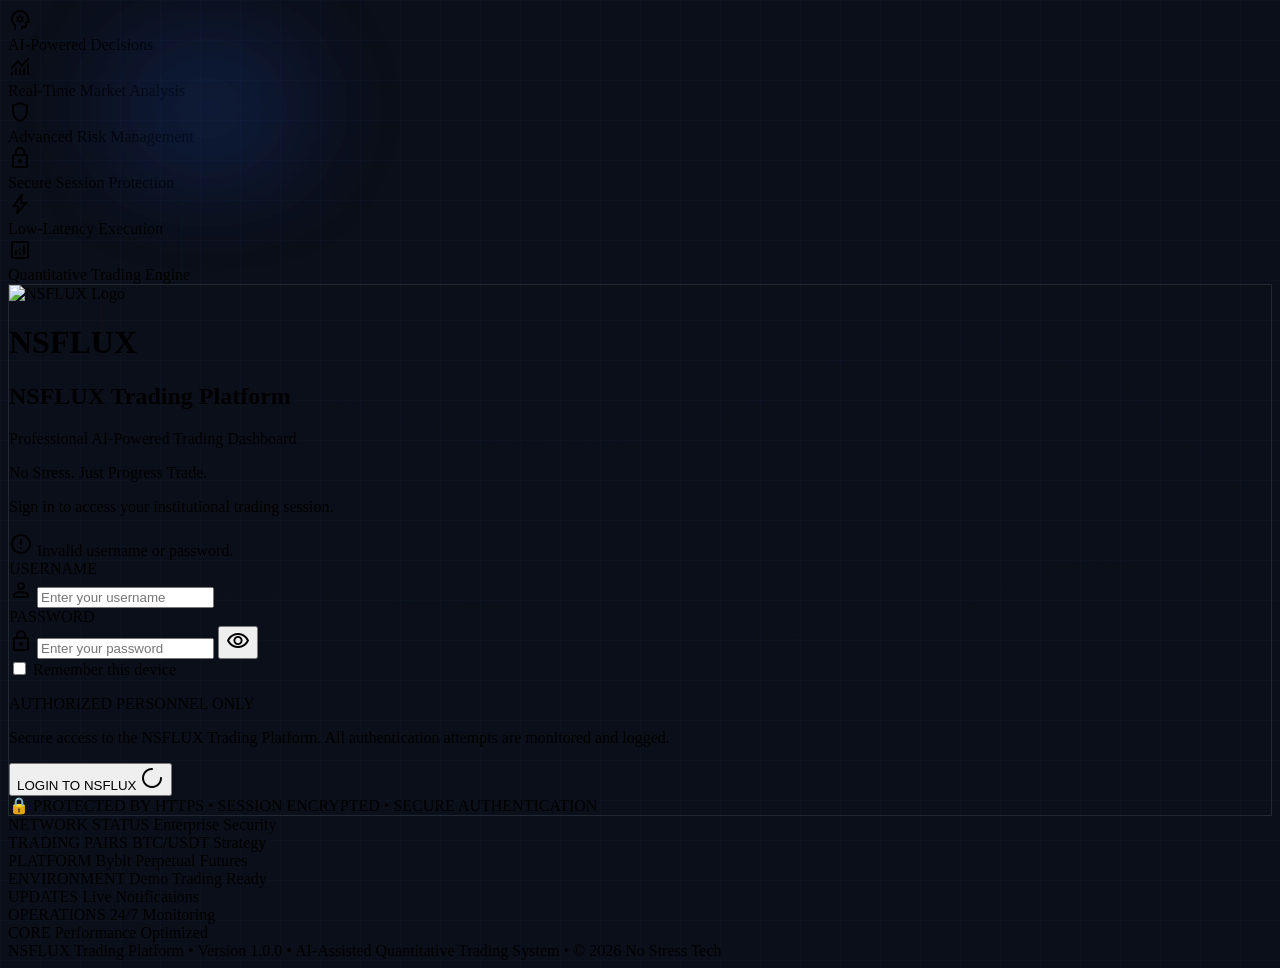
==== web/templates/login.html @ 2c385368 "feat(auth): upgrade dashboard authentication to session-based institutional login - Replaced browser" ====
<!DOCTYPE html>
<html class="dark" lang="en">
<head>
    <meta charset="utf-8"/>
    <meta content="width=device-width, initial-scale=1.0" name="viewport"/>
    <title>NSFLUX | Institutional Login</title>
    <script src="https://cdn.tailwindcss.com?plugins=forms,container-queries"></script>
    <link href="https://fonts.googleapis.com/css2?family=Inter:wght@400;500;600;700&family=JetBrains+Mono:wght@500&display=swap" rel="stylesheet"/>
    <link href="https://fonts.googleapis.com/css2?family=Material+Symbols+Outlined:wght,FILL@100..700,0..1&display=swap" rel="stylesheet"/>
    <script id="tailwind-config">
        tailwind.config = {
            darkMode: "class",
            theme: {
                extend: {
                    "colors": {
                        "on-secondary-fixed-variant": "#004395",
                        "on-background": "#d4e4fa",
                        "surface-variant": "#273647",
                        "on-surface-variant": "#c6c6cc",
                        "on-tertiary": "#3d2d22",
                        "surface": "#051424",
                        "surface-container-highest": "#273647",
                        "secondary-fixed-dim": "#adc6ff",
                        "error": "#ffb4ab",
                        "tertiary": "#dbc2b1",
                        "tertiary-fixed": "#f8ddcc",
                        "on-primary-fixed": "#171b26",
                        "secondary": "#adc6ff",
                        "on-secondary-container": "#e6ecff",
                        "inverse-on-surface": "#233143",
                        "on-tertiary-fixed-variant": "#554337",
                        "on-error": "#690005",
                        "inverse-primary": "#5a5e6a",
                        "surface-dim": "#051424",
                        "surface-container": "#122131",
                        "background": "#051424",
                        "on-error-container": "#ffdad6",
                        "outline-variant": "#46464c",
                        "surface-container-lowest": "#010f1f",
                        "tertiary-container": "#180c04",
                        "surface-tint": "#c3c6d4",
                        "on-primary": "#2c303b",
                        "inverse-surface": "#d4e4fa",
                        "on-secondary": "#002e6a",
                        "on-tertiary-fixed": "#26190e",
                        "primary-fixed-dim": "#c3c6d4",
                        "outline": "#909096",
                        "secondary-fixed": "#d8e2ff",
                        "surface-bright": "#2c3a4c",
                        "tertiary-fixed-dim": "#dbc2b1",
                        "primary-fixed": "#dfe2f1",
                        "on-surface": "#d4e4fa",
                        "error-container": "#93000a",
                        "on-secondary-fixed": "#001a42",
                        "surface-container-low": "#0d1c2d",
                        "surface-container-high": "#1c2b3c",
                        "on-primary-fixed-variant": "#434652",
                        "secondary-container": "#0566d9",
                        "on-primary-container": "#787b88",
                        "primary-container": "#0b0f19",
                        "on-tertiary-container": "#8d7869",
                        "primary": "#c3c6d4"
                    },
                    "borderRadius": {
                        "DEFAULT": "0.25rem",
                        "lg": "0.5rem",
                        "xl": "0.75rem",
                        "full": "9999px"
                    },
                    "spacing": {
                        "input-height": "40px",
                        "card-gap": "16px",
                        "sidebar-width": "280px",
                        "unit": "4px",
                        "gutter": "12px",
                        "container-padding": "24px"
                    },
                    "fontFamily": {
                        "headline-sm": ["Inter"],
                        "label-caps": ["Inter"],
                        "display-lg": ["Inter"],
                        "body-lg": ["Inter"],
                        "headline-md": ["Inter"],
                        "data-mono": ["JetBrains Mono"],
                        "body-md": ["Inter"],
                        "headline-sm-mobile": ["Inter"]
                    },
                    "fontSize": {
                        "headline-sm": ["18px", {"lineHeight": "1.4", "fontWeight": "600"}],
                        "label-caps": ["11px", {"lineHeight": "1", "letterSpacing": "0.05em", "fontWeight": "700"}],
                        "display-lg": ["48px", {"lineHeight": "1.1", "letterSpacing": "-0.02em", "fontWeight": "700"}],
                        "body-lg": ["16px", {"lineHeight": "1.6", "fontWeight": "400"}],
                        "headline-md": ["24px", {"lineHeight": "1.3", "fontWeight": "600"}],
                        "data-mono": ["13px", {"lineHeight": "1.2", "fontWeight": "500"}],
                        "body-md": ["14px", {"lineHeight": "1.5", "fontWeight": "400"}],
                        "headline-sm-mobile": ["16px", {"lineHeight": "1.4", "fontWeight": "600"}]
                    }
                }
            }
        }
    </script>
    <style>
        body {
            background-color: #0b0f19;
            background-image: 
                linear-gradient(rgba(37, 99, 235, 0.03) 1px, transparent 1px),
                linear-gradient(90deg, rgba(37, 99, 235, 0.03) 1px, transparent 1px);
            background-size: 40px 40px;
            overflow-x: hidden;
        }

        .market-lines {
            position: fixed;
            inset: 0;
            z-index: -1;
            opacity: 0.15;
            pointer-events: none;
        }

        .chart-glow {
            position: absolute;
            width: 400px;
            height: 200px;
            background: radial-gradient(circle, rgba(37, 99, 235, 0.1) 0%, transparent 70%);
            filter: blur(40px);
        }

        .input-focus-effect:focus-within {
            box-shadow: 0 0 0 1px #2563EB;
        }

        .glass-stroke {
            border: 1px solid rgba(255, 255, 255, 0.1);
        }
    </style>
</head>
<body class="min-h-screen flex flex-col font-body-md text-on-background">
<!-- Ambient Market Background Elements -->
<div class="market-lines">
    <svg height="100%" width="100%" xmlns="http://www.w3.org/2000/svg">
        <path d="M0 400 Q 200 350 400 420 T 800 380 T 1200 450 T 1600 400" fill="none" stroke="rgba(37, 99, 235, 0.2)" stroke-width="1"></path>
        <path d="M0 600 Q 300 580 600 620 T 1000 590 T 1400 650" fill="none" stroke="rgba(16, 185, 129, 0.15)" stroke-width="1"></path>
        <rect fill="rgba(239, 68, 68, 0.1)" height="40" width="4" x="100" y="300"></rect>
        <rect fill="rgba(239, 68, 68, 0.2)" height="80" width="1" x="101.5" y="280"></rect>
        <rect fill="rgba(16, 185, 129, 0.1)" height="60" width="4" x="180" y="220"></rect>
        <rect fill="rgba(16, 185, 129, 0.2)" height="100" width="1" x="181.5" y="200"></rect>
    </svg>
</div>
<div class="chart-glow top-1/4 -left-20"></div>
<div class="chart-glow bottom-1/4 -right-20"></div>

<main class="flex-grow flex items-center justify-center px-container-padding py-12 relative z-10">
    <div class="w-full max-w-[1200px] grid grid-cols-1 lg:grid-cols-12 gap-8 items-center">
        <!-- Left Info Panel -->
        <div class="hidden lg:flex lg:col-span-3 flex-col gap-6">
            <div class="space-y-6">
                <div class="flex items-center gap-4 group cursor-default">
                    <div class="w-10 h-10 rounded-lg bg-surface-container flex items-center justify-center text-primary border border-white/5 transition-all group-hover:border-primary/50">
                        <span class="material-symbols-outlined text-[20px]">psychology</span>
                    </div>
                    <span class="font-headline-sm text-headline-sm text-on-surface-variant group-hover:text-primary transition-colors">AI-Powered Decisions</span>
                </div>
                <div class="flex items-center gap-4 group cursor-default">
                    <div class="w-10 h-10 rounded-lg bg-surface-container flex items-center justify-center text-primary border border-white/5 transition-all group-hover:border-primary/50">
                        <span class="material-symbols-outlined text-[20px]">monitoring</span>
                    </div>
                    <span class="font-headline-sm text-headline-sm text-on-surface-variant group-hover:text-primary transition-colors">Real-Time Market Analysis</span>
                </div>
                <div class="flex items-center gap-4 group cursor-default">
                    <div class="w-10 h-10 rounded-lg bg-surface-container flex items-center justify-center text-primary border border-white/5 transition-all group-hover:border-primary/50">
                        <span class="material-symbols-outlined text-[20px]">shield</span>
                    </div>
                    <span class="font-headline-sm text-headline-sm text-on-surface-variant group-hover:text-primary transition-colors">Advanced Risk Management</span>
                </div>
                <div class="flex items-center gap-4 group cursor-default">
                    <div class="w-10 h-10 rounded-lg bg-surface-container flex items-center justify-center text-primary border border-white/5 transition-all group-hover:border-primary/50">
                        <span class="material-symbols-outlined text-[20px]">lock</span>
                    </div>
                    <span class="font-headline-sm text-headline-sm text-on-surface-variant group-hover:text-primary transition-colors">Secure Session Protection</span>
                </div>
                <div class="flex items-center gap-4 group cursor-default">
                    <div class="w-10 h-10 rounded-lg bg-surface-container flex items-center justify-center text-primary border border-white/5 transition-all group-hover:border-primary/50">
                        <span class="material-symbols-outlined text-[20px]">bolt</span>
                    </div>
                    <span class="font-headline-sm text-headline-sm text-on-surface-variant group-hover:text-primary transition-colors">Low-Latency Execution</span>
                </div>
                <div class="flex items-center gap-4 group cursor-default">
                    <div class="w-10 h-10 rounded-lg bg-surface-container flex items-center justify-center text-primary border border-white/5 transition-all group-hover:border-primary/50">
                        <span class="material-symbols-outlined text-[20px]">analytics</span>
                    </div>
                    <span class="font-headline-sm text-headline-sm text-on-surface-variant group-hover:text-primary transition-colors">Quantitative Trading Engine</span>
                </div>
            </div>
        </div>

        <!-- Central Login Card -->
        <div class="lg:col-span-6 flex flex-col items-center">
            <div class="w-full max-w-[480px] bg-surface-container-low rounded-xl glass-stroke shadow-2xl p-8 lg:p-10 relative overflow-hidden border-surface-bright">
                <!-- Subtle Header Decoration -->
                <div class="absolute top-0 left-0 w-full h-1 bg-gradient-to-r from-transparent via-primary/30 to-transparent"></div>
                
                <!-- Branding -->
                <div class="flex flex-col items-center mb-8 text-center">
                    <img alt="NSFLUX Logo" class="w-16 h-16 mb-4 object-contain" src="https://lh3.googleusercontent.com/aida-public/[base64]"/>
                    <h1 class="font-headline-md text-headline-md text-primary tracking-tight mb-1">NSFLUX</h1>
                    <h2 class="font-headline-sm text-[16px] font-semibold text-on-surface mb-1">NSFLUX Trading Platform</h2>
                    <p class="font-label-caps text-label-caps text-on-surface-variant opacity-80 mb-1">Professional AI-Powered Trading Dashboard</p>
                    <p class="font-body-md text-body-md italic text-primary/70">No Stress. Just Progress Trade.</p>
                </div>

                <!-- Welcome Header -->
                <div class="mb-6 text-center">
                    <p class="font-body-md text-body-md text-on-surface-variant">Sign in to access your institutional trading session.</p>
                </div>

                <!-- Error Alert Banner -->
                <div id="error-banner" class="hidden mb-6 p-4 rounded-lg bg-error-container/40 border border-error/30 text-error flex items-center gap-3 text-sm">
                    <span class="material-symbols-outlined text-[20px] shrink-0">error</span>
                    <span id="error-message">Invalid username or password.</span>
                </div>

                <!-- Form -->
                <form id="login-form" class="space-y-5" onsubmit="handleLogin(event);">
                    <div class="space-y-2">
                        <label class="font-label-caps text-label-caps text-on-surface-variant ml-1">USERNAME</label>
                        <div class="relative group input-focus-effect rounded-lg bg-surface-container-highest border border-white/5 transition-all">
                            <span class="material-symbols-outlined absolute left-3 top-1/2 -translate-y-1/2 text-on-surface-variant/50 text-[20px]">person</span>
                            <input id="username" required autocomplete="username" class="w-full h-[48px] pl-10 pr-4 bg-transparent border-none focus:ring-0 text-on-surface placeholder:text-on-surface-variant/30 font-body-md" placeholder="Enter your username" type="text"/>
                        </div>
                    </div>

                    <div class="space-y-2">
                        <label class="font-label-caps text-label-caps text-on-surface-variant ml-1">PASSWORD</label>
                        <div class="relative group input-focus-effect rounded-lg bg-surface-container-highest border border-white/5 transition-all">
                            <span class="material-symbols-outlined absolute left-3 top-1/2 -translate-y-1/2 text-on-surface-variant/50 text-[20px]">lock</span>
                            <input id="password-field" required autocomplete="current-password" class="w-full h-[48px] pl-10 pr-12 bg-transparent border-none focus:ring-0 text-on-surface placeholder:text-on-surface-variant/30 font-data-mono" placeholder="Enter your password" type="password"/>
                            <button class="absolute right-3 top-1/2 -translate-y-1/2 text-on-surface-variant/50 hover:text-primary transition-colors" onclick="togglePassword()" type="button">
                                <span class="material-symbols-outlined text-[20px]" id="eye-icon">visibility</span>
                            </button>
                        </div>
                    </div>

                    <!-- Remember Me Checkbox -->
                    <div class="flex items-center justify-between pt-1">
                        <label class="flex items-center gap-2 cursor-pointer group">
                            <input id="remember-me" class="w-4 h-4 rounded border-white/10 bg-surface-container-highest text-secondary focus:ring-secondary/20 transition-all" type="checkbox"/>
                            <span class="font-body-md text-body-md text-on-surface-variant group-hover:text-on-surface transition-colors">Remember this device</span>
                        </label>
                    </div>

                    <!-- Institutional Compliance Notice -->
                    <div class="p-3 bg-surface-container-highest/30 rounded-lg border border-white/5 text-center cursor-default">
                        <p class="font-label-caps text-[10px] text-amber-500/80 font-bold tracking-wider mb-0.5">AUTHORIZED PERSONNEL ONLY</p>
                        <p class="font-body-md text-[11px] text-on-surface-variant/60 leading-tight">Secure access to the NSFLUX Trading Platform. All authentication attempts are monitored and logged.</p>
                    </div>

                    <!-- Login Submit Button -->
                    <button id="submit-btn" type="submit" class="w-full h-[52px] bg-gradient-to-r from-[#2563EB] to-[#3B82F6] text-white font-headline-sm text-headline-sm rounded-lg hover:brightness-110 active:scale-[0.98] transition-all shadow-lg shadow-blue-900/20 uppercase tracking-wide flex items-center justify-center gap-2">
                        <span id="btn-text">LOGIN TO NSFLUX</span>
                        <span id="btn-spinner" class="hidden material-symbols-outlined animate-spin text-[20px]">progress_activity</span>
                    </button>
                </form>

                <!-- Security Badge -->
                <div class="mt-8 flex justify-center">
                    <div class="px-4 py-2 bg-surface-container-highest/50 rounded-full border border-white/5 flex items-center gap-3">
                        <span class="text-secondary text-[14px]">🔒</span>
                        <span class="font-label-caps text-[10px] text-on-surface-variant tracking-wider">PROTECTED BY HTTPS • SESSION ENCRYPTED • SECURE AUTHENTICATION</span>
                    </div>
                </div>
            </div>
        </div>

        <!-- Right Info Panel -->
        <div class="hidden lg:flex lg:col-span-3 flex-col gap-6 text-right">
            <div class="space-y-6">
                <div class="flex flex-col group cursor-default">
                    <span class="font-label-caps text-label-caps text-primary mb-1">NETWORK STATUS</span>
                    <span class="font-headline-sm text-headline-sm text-on-surface-variant group-hover:text-on-surface transition-colors">Enterprise Security</span>
                </div>
                <div class="flex flex-col group cursor-default">
                    <span class="font-label-caps text-label-caps text-primary mb-1">TRADING PAIRS</span>
                    <span class="font-headline-sm text-headline-sm text-on-surface-variant group-hover:text-on-surface transition-colors">BTC/USDT Strategy</span>
                </div>
                <div class="flex flex-col group cursor-default">
                    <span class="font-label-caps text-label-caps text-primary mb-1">PLATFORM</span>
                    <span class="font-headline-sm text-headline-sm text-on-surface-variant group-hover:text-on-surface transition-colors">Bybit Perpetual Futures</span>
                </div>
                <div class="flex flex-col group cursor-default">
                    <span class="font-label-caps text-label-caps text-primary mb-1">ENVIRONMENT</span>
                    <span class="font-headline-sm text-headline-sm text-on-surface-variant group-hover:text-on-surface transition-colors">Demo Trading Ready</span>
                </div>
                <div class="flex flex-col group cursor-default">
                    <span class="font-label-caps text-label-caps text-primary mb-1">UPDATES</span>
                    <span class="font-headline-sm text-headline-sm text-on-surface-variant group-hover:text-on-surface transition-colors">Live Notifications</span>
                </div>
                <div class="flex flex-col group cursor-default">
                    <span class="font-label-caps text-label-caps text-primary mb-1">OPERATIONS</span>
                    <span class="font-headline-sm text-headline-sm text-on-surface-variant group-hover:text-on-surface transition-colors">24/7 Monitoring</span>
                </div>
                <div class="flex flex-col group cursor-default">
                    <span class="font-label-caps text-label-caps text-primary mb-1">CORE</span>
                    <span class="font-headline-sm text-headline-sm text-on-surface-variant group-hover:text-on-surface transition-colors">Performance Optimized</span>
                </div>
            </div>
        </div>
    </div>
</main>

<!-- Footer -->
<footer class="w-full py-8 px-container-padding text-center relative z-10">
    <div class="max-w-2xl mx-auto flex flex-col md:flex-row items-center justify-center gap-2 text-on-surface-variant opacity-60 font-label-caps text-[11px] tracking-wider">
        <span>NSFLUX Trading Platform</span>
        <span class="hidden md:inline text-white/20">•</span>
        <span>Version 1.0.0</span>
        <span class="hidden md:inline text-white/20">•</span>
        <span>AI-Assisted Quantitative Trading System</span>
        <span class="hidden md:inline text-white/20">•</span>
        <span>© 2026 No Stress Tech</span>
    </div>
</footer>

<script>
    function togglePassword() {
        const field = document.getElementById('password-field');
        const icon = document.getElementById('eye-icon');
        if (field.type === 'password') {
            field.type = 'text';
            icon.textContent = 'visibility_off';
        } else {
            field.type = 'password';
            icon.textContent = 'visibility';
        }
    }

    async function handleLogin(event) {
        event.preventDefault();
        
        const usernameInput = document.getElementById('username').value.trim();
        const passwordInput = document.getElementById('password-field').value.trim();
        const rememberInput = document.getElementById('remember-me').checked;
        const errorBanner = document.getElementById('error-banner');
        const errorMessage = document.getElementById('error-message');
        const submitBtn = document.getElementById('submit-btn');
        const btnText = document.getElementById('btn-text');
        const btnSpinner = document.getElementById('btn-spinner');

        errorBanner.classList.add('hidden');
        
        if (!usernameInput || !passwordInput) {
            errorMessage.textContent = 'Please enter both username and password.';
            errorBanner.classList.remove('hidden');
            return;
        }

        // Show loading state
        submitBtn.disabled = true;
        btnText.textContent = 'LOGGING IN...';
        btnSpinner.classList.remove('hidden');

        try {
            const response = await fetch('/login', {
                method: 'POST',
                headers: {
                    'Content-Type': 'application/json',
                    'Accept': 'application/json'
                },
                body: JSON.stringify({
                    username: usernameInput,
                    password: passwordInput,
                    remember: rememberInput
                })
            });

            const data = await response.json();

            if (response.ok && data.success) {
                btnText.textContent = 'AUTHENTICATED...';
                window.location.href = data.redirect || '/';
            } else {
                errorMessage.textContent = data.message || 'Invalid username or password. Please try again.';
                errorBanner.classList.remove('hidden');
                submitBtn.disabled = false;
                btnText.textContent = 'LOGIN TO NSFLUX';
                btnSpinner.classList.add('hidden');
            }
        } catch (err) {
            console.error('Login error:', err);
            errorMessage.textContent = 'Network or server connection error. Please try again.';
            errorBanner.classList.remove('hidden');
            submitBtn.disabled = false;
            btnText.textContent = 'LOGIN TO NSFLUX';
            btnSpinner.classList.add('hidden');
        }
    }

    // Atmospheric mouse movement effect
    document.addEventListener('mousemove', (e) => {
        const glowElements = document.querySelectorAll('.chart-glow');
        const mouseX = (e.clientX / window.innerWidth) - 0.5;
        const mouseY = (e.clientY / window.innerHeight) - 0.5;

        glowElements.forEach((glow, index) => {
            const factor = (index + 1) * 20;
            glow.style.transform = `translate(${mouseX * factor}px, ${mouseY * factor}px)`;
        });
    });
</script>
</body>
</html>
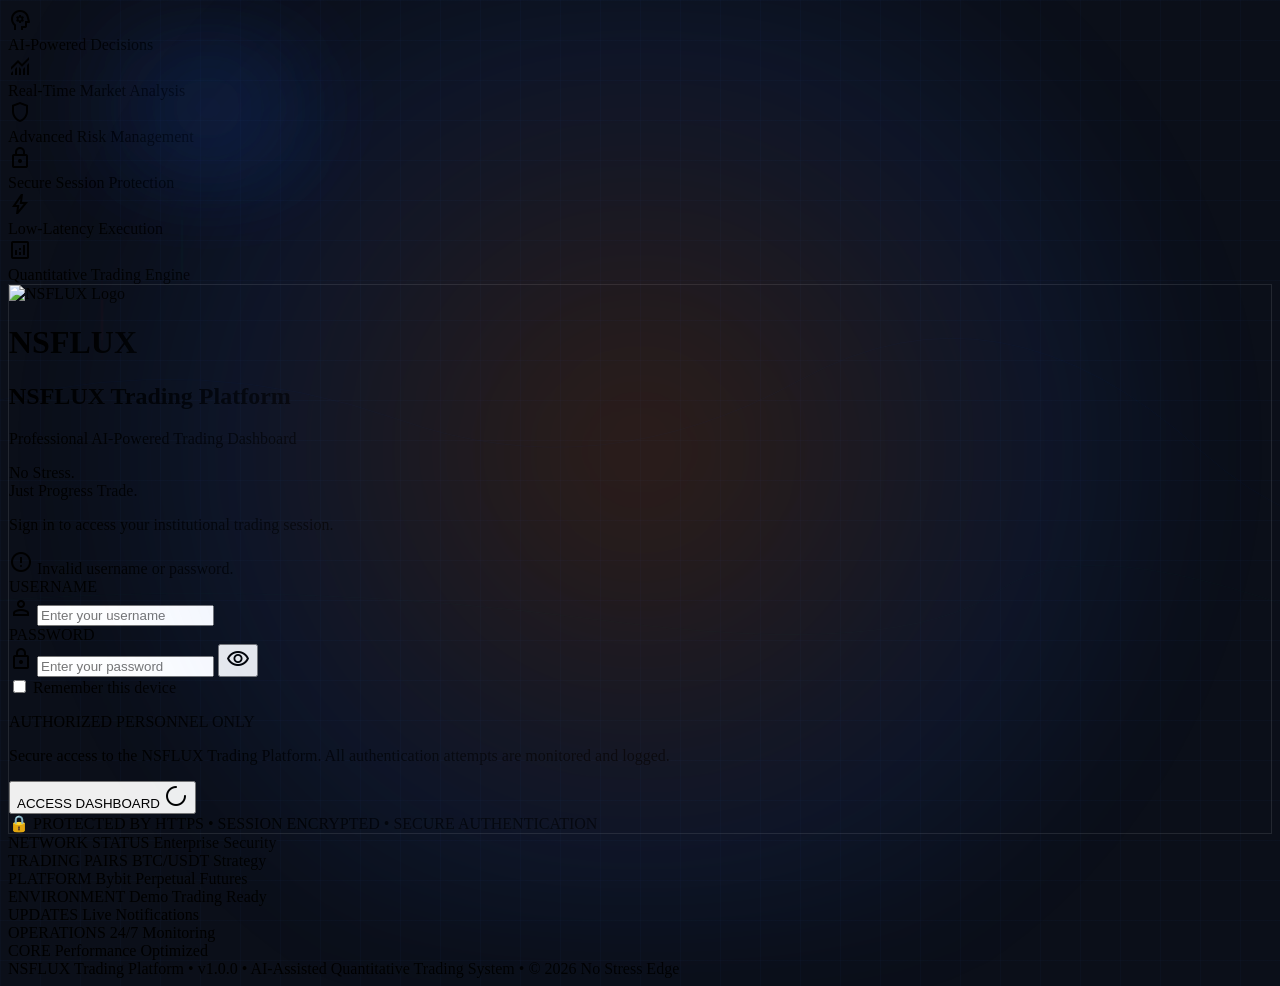
==== commit 8c6642c9: "style(auth): refine login UI tagline, compliance notice, ambient glow, button text, and footer crede" ====
--- a/web/templates/login.html
+++ b/web/templates/login.html
@@ -125,6 +125,21 @@
             filter: blur(40px);
         }
 
+        @keyframes binance-glow {
+            0%, 100% { opacity: 0.12; transform: scale(1); }
+            50% { opacity: 0.28; transform: scale(1.06); }
+        }
+
+        .slow-card-glow {
+            position: absolute;
+            inset: -30px;
+            background: radial-gradient(circle, rgba(249, 115, 22, 0.15) 0%, rgba(37, 99, 235, 0.08) 50%, transparent 70%);
+            filter: blur(50px);
+            z-index: 0;
+            animation: binance-glow 14s ease-in-out infinite;
+            pointer-events: none;
+        }
+
         .input-focus-effect:focus-within {
             box-shadow: 0 0 0 1px #2563EB;
         }
@@ -194,8 +209,11 @@
         </div>
 
         <!-- Central Login Card -->
-        <div class="lg:col-span-6 flex flex-col items-center">
-            <div class="w-full max-w-[480px] bg-surface-container-low rounded-xl glass-stroke shadow-2xl p-8 lg:p-10 relative overflow-hidden border-surface-bright">
+        <div class="lg:col-span-6 flex flex-col items-center relative">
+            <!-- Binance-style Slow Subtle Ambient Glow -->
+            <div class="slow-card-glow"></div>
+
+            <div class="w-full max-w-[480px] bg-surface-container-low rounded-xl glass-stroke shadow-2xl p-8 lg:p-10 relative overflow-hidden border-surface-bright z-10">
                 <!-- Subtle Header Decoration -->
                 <div class="absolute top-0 left-0 w-full h-1 bg-gradient-to-r from-transparent via-primary/30 to-transparent"></div>
                 
@@ -204,8 +222,10 @@
                     <img alt="NSFLUX Logo" class="w-16 h-16 mb-4 object-contain" src="https://lh3.googleusercontent.com/aida-public/[base64]"/>
                     <h1 class="font-headline-md text-headline-md text-primary tracking-tight mb-1">NSFLUX</h1>
                     <h2 class="font-headline-sm text-[16px] font-semibold text-on-surface mb-1">NSFLUX Trading Platform</h2>
-                    <p class="font-label-caps text-label-caps text-on-surface-variant opacity-80 mb-1">Professional AI-Powered Trading Dashboard</p>
-                    <p class="font-body-md text-body-md italic text-primary/70">No Stress. Just Progress Trade.</p>
+                    <p class="font-label-caps text-label-caps text-on-surface-variant opacity-80 mb-2">Professional AI-Powered Trading Dashboard</p>
+                    <p class="font-body-md text-xs italic text-[#F97316] font-medium leading-relaxed">
+                        No Stress.<br/>Just Progress Trade.
+                    </p>
                 </div>
 
                 <!-- Welcome Header -->
@@ -250,14 +270,14 @@
 
                     <!-- Institutional Compliance Notice -->
                     <div class="p-3 bg-surface-container-highest/30 rounded-lg border border-white/5 text-center cursor-default">
-                        <p class="font-label-caps text-[10px] text-amber-500/80 font-bold tracking-wider mb-0.5">AUTHORIZED PERSONNEL ONLY</p>
+                        <p class="font-label-caps text-[10px] text-[#F97316] font-bold tracking-wider mb-0.5">AUTHORIZED PERSONNEL ONLY</p>
                         <p class="font-body-md text-[11px] text-on-surface-variant/60 leading-tight">Secure access to the NSFLUX Trading Platform. All authentication attempts are monitored and logged.</p>
                     </div>
 
                     <!-- Login Submit Button -->
                     <button id="submit-btn" type="submit" class="w-full h-[52px] bg-gradient-to-r from-[#2563EB] to-[#3B82F6] text-white font-headline-sm text-headline-sm rounded-lg hover:brightness-110 active:scale-[0.98] transition-all shadow-lg shadow-blue-900/20 uppercase tracking-wide flex items-center justify-center gap-2">
-                        <span id="btn-text">LOGIN TO NSFLUX</span>
-                        <span id="btn-spinner" class="hidden material-symbols-outlined animate-spin text-[20px]">progress_activity</span>
+                        <span id="btn-text">ACCESS DASHBOARD</span>
+                        <span id="btn-spinner" class="hidden material-symbols-outlined animate-spin text-[20px] text-[#F97316]">progress_activity</span>
                     </button>
                 </form>
 
@@ -312,11 +332,11 @@
     <div class="max-w-2xl mx-auto flex flex-col md:flex-row items-center justify-center gap-2 text-on-surface-variant opacity-60 font-label-caps text-[11px] tracking-wider">
         <span>NSFLUX Trading Platform</span>
         <span class="hidden md:inline text-white/20">•</span>
-        <span>Version 1.0.0</span>
+        <span>v1.0.0</span>
         <span class="hidden md:inline text-white/20">•</span>
         <span>AI-Assisted Quantitative Trading System</span>
         <span class="hidden md:inline text-white/20">•</span>
-        <span>© 2026 No Stress Tech</span>
+        <span>© 2026 No Stress Edge</span>
     </div>
 </footer>
 
@@ -381,7 +401,7 @@
                 errorMessage.textContent = data.message || 'Invalid username or password. Please try again.';
                 errorBanner.classList.remove('hidden');
                 submitBtn.disabled = false;
-                btnText.textContent = 'LOGIN TO NSFLUX';
+                btnText.textContent = 'ACCESS DASHBOARD';
                 btnSpinner.classList.add('hidden');
             }
         } catch (err) {
@@ -389,7 +409,7 @@
             errorMessage.textContent = 'Network or server connection error. Please try again.';
             errorBanner.classList.remove('hidden');
             submitBtn.disabled = false;
-            btnText.textContent = 'LOGIN TO NSFLUX';
+            btnText.textContent = 'ACCESS DASHBOARD';
             btnSpinner.classList.add('hidden');
         }
     }
